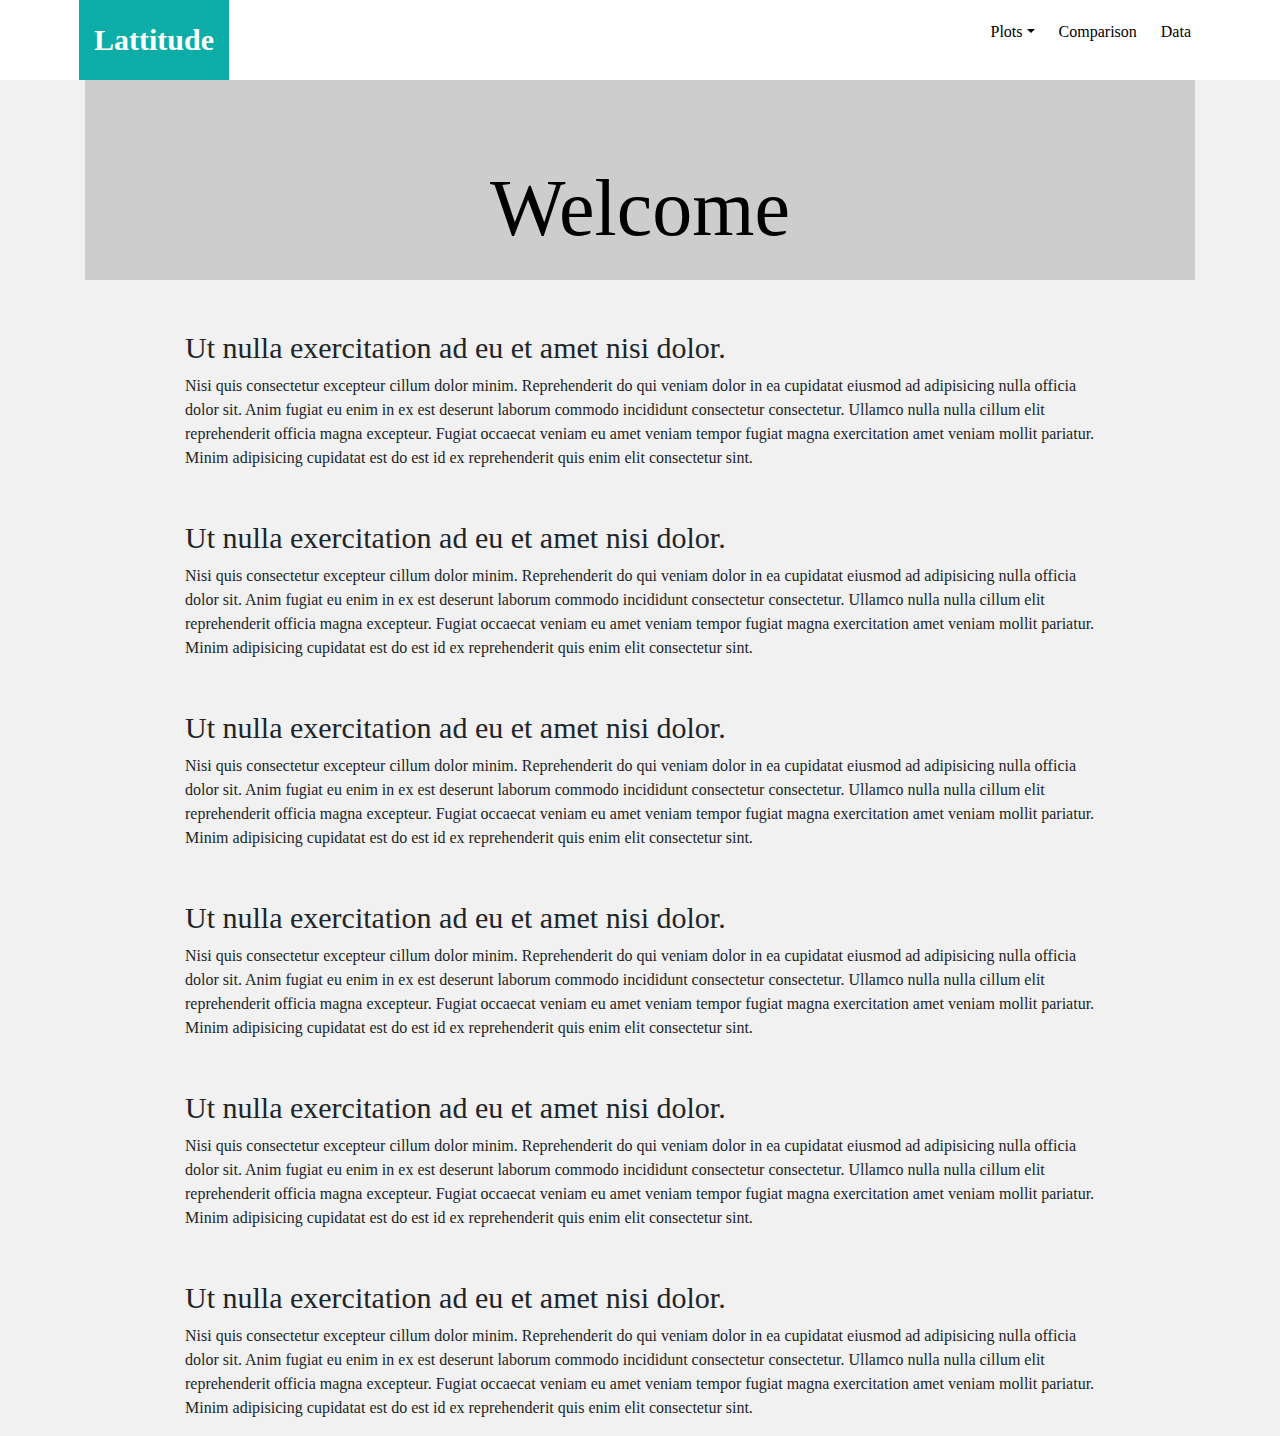
==== WebVisualizations/index.html @ 87a05447 "Initializing" ====
<!doctype html>
<html lang="en">
  <head>
    <!-- Required meta tags -->
    <meta charset="utf-8">
    <meta name="viewport" content="width=device-width, initial-scale=1, shrink-to-fit=no">
    <link rel="stylesheet" href="assets/reset.css">
    <!-- Bootstrap CSS -->
    <link rel="stylesheet" href="https://stackpath.bootstrapcdn.com/bootstrap/4.4.1/css/bootstrap.min.css" integrity="sha384-Vkoo8x4CGsO3+Hhxv8T/Q5PaXtkKtu6ug5TOeNV6gBiFeWPGFN9MuhOf23Q9Ifjh" crossorigin="anonymous">
    <link rel="stylesheet" href="assets/styles.css">
    <title>Hello, world!</title>
  </head>
  <body>
    <div class="container">
    
        <nav class="navbar navbar-default fixed-top">
            <div class="container-fluid">
            <span class="navbar-brand" >Lattitude</span>
                    <ul class="list-inline">
                        <li class="dropdown">
                        <a href="#" class="dropdown-toggle" data-toggle="dropdown">Plots</a>
                        <span class="caret"></span>
                            <ul class="dropdown-menu">
                                <li><a href="#">Max Temperature</a>  </li>
                                <li><a href="#">Humidity</a>  </li>
                                <li><a href="#">Cloudiness</a>  </li>
                                <li><a href="#">Wind Speed</a>  </li>
                            </ul>
                        </li>
                        <li>
                        <a href="#">Comparison</a>
                        </li>
                        <li>
                        <a href="#">Data</a>
                        </li>
                    </ul>
            </div>
        </nav>

        
        <nav class="navbar ">
            <div class="navbar-inner">
                <select nav-select>
                    <option value="Home">Plots</option>
                    <option value="About">Comparison</option>
                    <option value="Portfolio">Data</option>
                </select>
        </div>
        </nav>

        
        <header class="header">
          <h1>Welcome</h1>
        </header>
        <main>
          <section class="posts">
            <article class="post">
              <h3>Ut nulla exercitation ad eu et amet nisi dolor.</h3>
              <p>Nisi quis consectetur excepteur cillum dolor minim. Reprehenderit do qui veniam dolor in ea cupidatat eiusmod ad adipisicing nulla officia dolor sit. Anim fugiat eu enim in ex est deserunt laborum commodo incididunt consectetur consectetur.
                Ullamco nulla nulla cillum elit reprehenderit officia magna excepteur. Fugiat occaecat veniam eu amet veniam tempor fugiat magna exercitation amet veniam mollit pariatur. Minim adipisicing cupidatat est do est id ex reprehenderit quis enim
                elit consectetur sint.
              </p>
            </article>
            <article class="post">
              <h3>Ut nulla exercitation ad eu et amet nisi dolor.</h3>
              <p>Nisi quis consectetur excepteur cillum dolor minim. Reprehenderit do qui veniam dolor in ea cupidatat eiusmod ad adipisicing nulla officia dolor sit. Anim fugiat eu enim in ex est deserunt laborum commodo incididunt consectetur consectetur.
                Ullamco nulla nulla cillum elit reprehenderit officia magna excepteur. Fugiat occaecat veniam eu amet veniam tempor fugiat magna exercitation amet veniam mollit pariatur. Minim adipisicing cupidatat est do est id ex reprehenderit quis enim
                elit consectetur sint.
              </p>
            </article>
            <article class="post">
              <h3>Ut nulla exercitation ad eu et amet nisi dolor.</h3>
              <p>Nisi quis consectetur excepteur cillum dolor minim. Reprehenderit do qui veniam dolor in ea cupidatat eiusmod ad adipisicing nulla officia dolor sit. Anim fugiat eu enim in ex est deserunt laborum commodo incididunt consectetur consectetur.
                Ullamco nulla nulla cillum elit reprehenderit officia magna excepteur. Fugiat occaecat veniam eu amet veniam tempor fugiat magna exercitation amet veniam mollit pariatur. Minim adipisicing cupidatat est do est id ex reprehenderit quis enim
                elit consectetur sint.
              </p>
            </article>
            <article class="post">
              <h3>Ut nulla exercitation ad eu et amet nisi dolor.</h3>
              <p>Nisi quis consectetur excepteur cillum dolor minim. Reprehenderit do qui veniam dolor in ea cupidatat eiusmod ad adipisicing nulla officia dolor sit. Anim fugiat eu enim in ex est deserunt laborum commodo incididunt consectetur consectetur.
                Ullamco nulla nulla cillum elit reprehenderit officia magna excepteur. Fugiat occaecat veniam eu amet veniam tempor fugiat magna exercitation amet veniam mollit pariatur. Minim adipisicing cupidatat est do est id ex reprehenderit quis enim
                elit consectetur sint.
              </p>
            </article>
            <article class="post">
              <h3>Ut nulla exercitation ad eu et amet nisi dolor.</h3>
              <p>Nisi quis consectetur excepteur cillum dolor minim. Reprehenderit do qui veniam dolor in ea cupidatat eiusmod ad adipisicing nulla officia dolor sit. Anim fugiat eu enim in ex est deserunt laborum commodo incididunt consectetur consectetur.
                Ullamco nulla nulla cillum elit reprehenderit officia magna excepteur. Fugiat occaecat veniam eu amet veniam tempor fugiat magna exercitation amet veniam mollit pariatur. Minim adipisicing cupidatat est do est id ex reprehenderit quis enim
                elit consectetur sint.
              </p>
            </article>
            <article class="post">
              <h3>Ut nulla exercitation ad eu et amet nisi dolor.</h3>
              <p>Nisi quis consectetur excepteur cillum dolor minim. Reprehenderit do qui veniam dolor in ea cupidatat eiusmod ad adipisicing nulla officia dolor sit. Anim fugiat eu enim in ex est deserunt laborum commodo incididunt consectetur consectetur.
                Ullamco nulla nulla cillum elit reprehenderit officia magna excepteur. Fugiat occaecat veniam eu amet veniam tempor fugiat magna exercitation amet veniam mollit pariatur. Minim adipisicing cupidatat est do est id ex reprehenderit quis enim
                elit consectetur sint.
              </p>
            </article>
          </section>
        </main>
      </div>
      

    <!-- Optional JavaScript -->
    <!-- jQuery first, then Popper.js, then Bootstrap JS -->
    <script src="https://code.jquery.com/jquery-3.4.1.slim.min.js" integrity="sha384-J6qa4849blE2+poT4WnyKhv5vZF5SrPo0iEjwBvKU7imGFAV0wwj1yYfoRSJoZ+n" crossorigin="anonymous"></script>
    <script src="https://cdn.jsdelivr.net/npm/popper.js@1.16.0/dist/umd/popper.min.js" integrity="sha384-Q6E9RHvbIyZFJoft+2mJbHaEWldlvI9IOYy5n3zV9zzTtmI3UksdQRVvoxMfooAo" crossorigin="anonymous"></script>
    <script src="https://stackpath.bootstrapcdn.com/bootstrap/4.4.1/js/bootstrap.min.js" integrity="sha384-wfSDF2E50Y2D1uUdj0O3uMBJnjuUD4Ih7YwaYd1iqfktj0Uod8GCExl3Og8ifwB6" crossorigin="anonymous"></script>
  </body>
</html>
---- WebVisualizations/assets/styles.css ----
/* Giving the body the specified background color, adding font sizes for the h1 and h3 elements we'll be using */
body {
  background: #f1f1f1;
  font-family: Georgia, 'Times New Roman', Times, serif;
  
}
h1 {
  font-size: 80px;
  font-family: 'Georgia Header'
}
h3 {
  font-size: 30px;
}
/* Giving our navbar some padding and a background color */

.fixed-top{
  margin-bottom: 15px !important;
}

.navbar {
  background: white;
  justify-content: space-between;
  min-height: 80px;
  padding-top: 0%;
  padding-bottom: 0%;
  padding-left: 5%;
  padding-right: 5%;

  
}


/* Making our navbar li's inline-block elements this makes it so we can have multiple on the same line. Floats could have been used too */
.navbar li {
  display: inline-block;
  margin-right: 10px;
  margin-left: 10px;
  cursor: pointer;
}
/* Getting rid of the default link styles here */
.navbar li a {
  color: #000;
  text-decoration: none;
}

.navbar-brand{
  background:#0BADA6;
  font-size: 30px;
  font-weight: bold;
  color: white;
  padding: 0 15px;
  height: 80px;
  line-height: 80px;
}
/* Styling the header, giving it a height, a background color, and some top padding */
.header {
  height: 200px;
  padding-top: 20px;
  background: #cdcdcd;
}
/* Centering our h1 tag inside our header, giving it a little padding, removing its margin */
.header h1 {
  padding: 60px;
  margin: 0;
  color: #000;
  text-align: center;
}
/* Giving the .post element margin on 3 sides */
.post {
  margin-top: 50px;
  margin-right: 100px;
  margin-left: 100px;
}
#nav-select {
  display: none;
}

@media (max-width: 600px) {
  .navbar ul {
    visibility: hidden;
  }
  .navbar li {
    padding: 10px;
  }
  #nav-select {
    display: inline-block;
  }
  .post {
    margin-right: 30px;
    margin-left: 30px;
  }
}
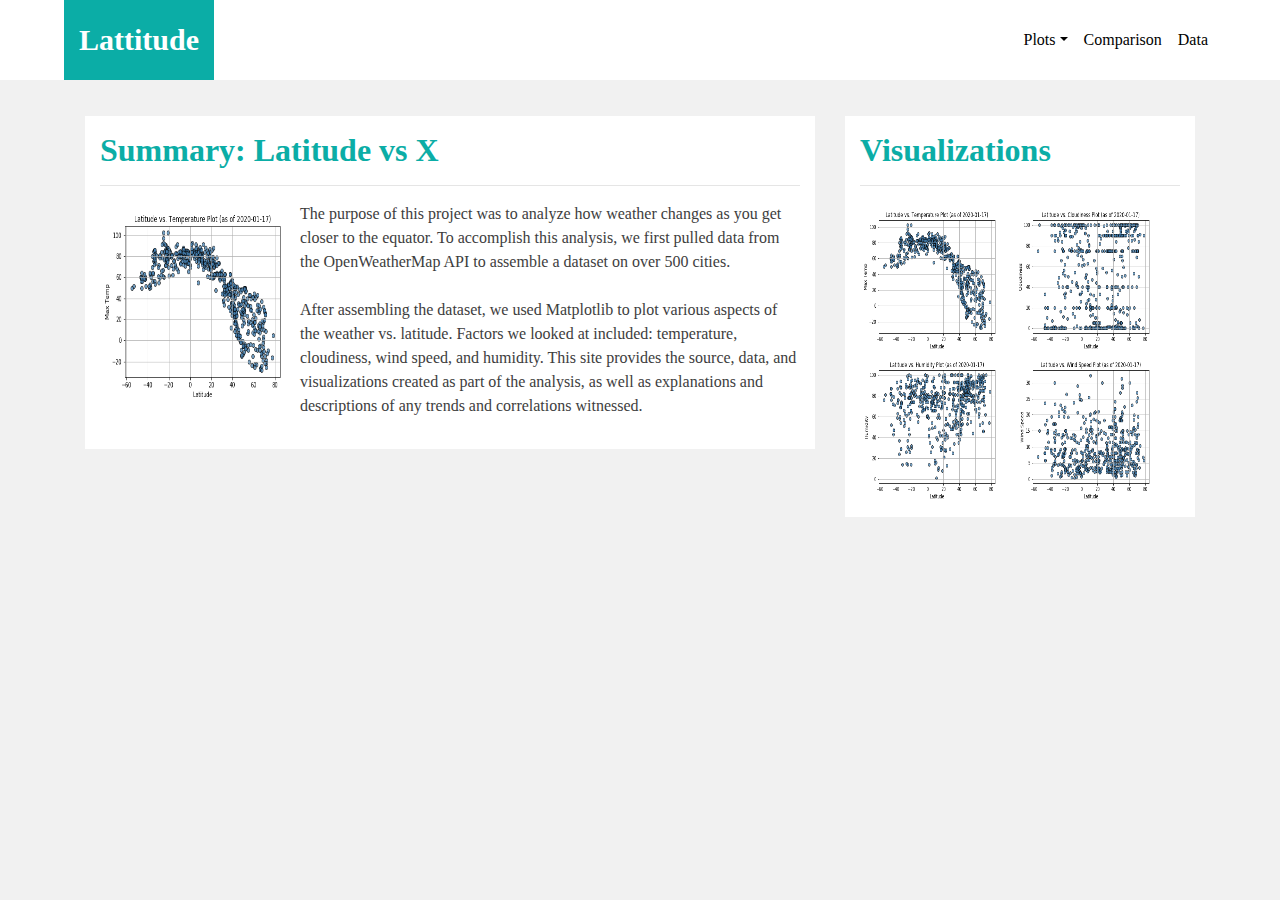
==== commit ed9df772: "Adding index" ====
--- a/WebVisualizations/index.html
+++ b/WebVisualizations/index.html
@@ -7,99 +7,77 @@
     <link rel="stylesheet" href="assets/reset.css">
     <!-- Bootstrap CSS -->
     <link rel="stylesheet" href="https://stackpath.bootstrapcdn.com/bootstrap/4.4.1/css/bootstrap.min.css" integrity="sha384-Vkoo8x4CGsO3+Hhxv8T/Q5PaXtkKtu6ug5TOeNV6gBiFeWPGFN9MuhOf23Q9Ifjh" crossorigin="anonymous">
+    <link rel="stylesheet" href="https://cdnjs.cloudflare.com/ajax/libs/font-awesome/4.7.0/css/font-awesome.min.css">
     <link rel="stylesheet" href="assets/styles.css">
-    <title>Hello, world!</title>
+    <title>Lattitude</title>
   </head>
   <body>
-    <div class="container">
-    
-        <nav class="navbar navbar-default fixed-top">
-            <div class="container-fluid">
-            <span class="navbar-brand" >Lattitude</span>
-                    <ul class="list-inline">
-                        <li class="dropdown">
-                        <a href="#" class="dropdown-toggle" data-toggle="dropdown">Plots</a>
-                        <span class="caret"></span>
-                            <ul class="dropdown-menu">
-                                <li><a href="#">Max Temperature</a>  </li>
-                                <li><a href="#">Humidity</a>  </li>
-                                <li><a href="#">Cloudiness</a>  </li>
-                                <li><a href="#">Wind Speed</a>  </li>
-                            </ul>
-                        </li>
-                        <li>
-                        <a href="#">Comparison</a>
-                        </li>
-                        <li>
-                        <a href="#">Data</a>
-                        </li>
-                    </ul>
-            </div>
-        </nav>
+    <nav class="navbar navbar-expand-sm navbar-default navbar-fixed-top py-0">
+        <!-- Brand/logo -->
+        <span class="navbar-brand">Lattitude</span>
+        <button class="navbar-toggler navbar-light" type="button" data-toggle="collapse" data-target="#navbarNavDropdown" aria-controls="navbarNavDropdown" aria-expanded="false" aria-label="Toggle navigation">
+            <span class="navbar-toggler-icon"></span>
+        </button>
+        <div class="collapse navbar-collapse justify-content-end" id="navbarNavDropdown">
+        <!-- Links -->
+        <ul class="navbar-nav my-2 my-lg-0">
+        <li class="nav-item dropdown">
+          <a class="nav-link dropdown-toggle" data-toggle="dropdown" href="#" role="button" aria-haspopup="true" aria-expanded="false">Plots</a>
+            <ul class="dropdown-menu border-0">
+                    <li class="nav-item"><a class="nav-link" href="#"> Max Temperature</a>  </li>
+                        <li class="nav-item"><a class="nav-link" href="#"> Humidity</a>  </li>
+                        <li class="nav-item"><a class="nav-link" href="#"> Cloudiness</a>  </li>
+                        <li class="nav-item"><a class="nav-link" href="#"> Wind Speed</a>  </li>
+            </ul>
+        </li>
+          <li class="nav-item">
+            <a class="nav-link" href="#">Comparison</a>
+          </li>
+          <li class="nav-item">
+            <a class="nav-link" href="#">Data</a>
+          </li>
+        </ul>
+        </div>
+      </nav>
 
+      <div class="container"> 
+          
+        <div class="row">
         
-        <nav class="navbar ">
-            <div class="navbar-inner">
-                <select nav-select>
-                    <option value="Home">Plots</option>
-                    <option value="About">Comparison</option>
-                    <option value="Portfolio">Data</option>
-                </select>
-        </div>
-        </nav>
+        
+            <div class="col-sm-8">
+              <div class="box">
+                <h2><strong>Summary: Latitude vs X</strong></h2>
+                <hr />
+                <p>
+                <!-- <div class="pull-left"> -->
+                    <img src="visualizations/Latitude_Vs_Max Temp.png" class="img-50" />
+                    
+                    The purpose of this project was to analyze how weather changes as you get closer to the equator. To accomplish this analysis, we first pulled data from the OpenWeatherMap API to assemble a dataset on over 500 cities.
+                    <br />
+                    <br />
+                    After assembling the dataset, we used Matplotlib to plot various aspects of the weather vs. latitude. Factors we looked at included: temperature, cloudiness, wind speed, and humidity. This site provides the source, data, and visualizations created as part of the analysis, as well as explanations and descriptions of any trends and correlations witnessed.
+                    </p>
+                <!-- </div> -->
+              </div> <!-- box -->
+            </div>  <!-- col -->
 
-        
-        <header class="header">
-          <h1>Welcome</h1>
-        </header>
-        <main>
-          <section class="posts">
-            <article class="post">
-              <h3>Ut nulla exercitation ad eu et amet nisi dolor.</h3>
-              <p>Nisi quis consectetur excepteur cillum dolor minim. Reprehenderit do qui veniam dolor in ea cupidatat eiusmod ad adipisicing nulla officia dolor sit. Anim fugiat eu enim in ex est deserunt laborum commodo incididunt consectetur consectetur.
-                Ullamco nulla nulla cillum elit reprehenderit officia magna excepteur. Fugiat occaecat veniam eu amet veniam tempor fugiat magna exercitation amet veniam mollit pariatur. Minim adipisicing cupidatat est do est id ex reprehenderit quis enim
-                elit consectetur sint.
-              </p>
-            </article>
-            <article class="post">
-              <h3>Ut nulla exercitation ad eu et amet nisi dolor.</h3>
-              <p>Nisi quis consectetur excepteur cillum dolor minim. Reprehenderit do qui veniam dolor in ea cupidatat eiusmod ad adipisicing nulla officia dolor sit. Anim fugiat eu enim in ex est deserunt laborum commodo incididunt consectetur consectetur.
-                Ullamco nulla nulla cillum elit reprehenderit officia magna excepteur. Fugiat occaecat veniam eu amet veniam tempor fugiat magna exercitation amet veniam mollit pariatur. Minim adipisicing cupidatat est do est id ex reprehenderit quis enim
-                elit consectetur sint.
-              </p>
-            </article>
-            <article class="post">
-              <h3>Ut nulla exercitation ad eu et amet nisi dolor.</h3>
-              <p>Nisi quis consectetur excepteur cillum dolor minim. Reprehenderit do qui veniam dolor in ea cupidatat eiusmod ad adipisicing nulla officia dolor sit. Anim fugiat eu enim in ex est deserunt laborum commodo incididunt consectetur consectetur.
-                Ullamco nulla nulla cillum elit reprehenderit officia magna excepteur. Fugiat occaecat veniam eu amet veniam tempor fugiat magna exercitation amet veniam mollit pariatur. Minim adipisicing cupidatat est do est id ex reprehenderit quis enim
-                elit consectetur sint.
-              </p>
-            </article>
-            <article class="post">
-              <h3>Ut nulla exercitation ad eu et amet nisi dolor.</h3>
-              <p>Nisi quis consectetur excepteur cillum dolor minim. Reprehenderit do qui veniam dolor in ea cupidatat eiusmod ad adipisicing nulla officia dolor sit. Anim fugiat eu enim in ex est deserunt laborum commodo incididunt consectetur consectetur.
-                Ullamco nulla nulla cillum elit reprehenderit officia magna excepteur. Fugiat occaecat veniam eu amet veniam tempor fugiat magna exercitation amet veniam mollit pariatur. Minim adipisicing cupidatat est do est id ex reprehenderit quis enim
-                elit consectetur sint.
-              </p>
-            </article>
-            <article class="post">
-              <h3>Ut nulla exercitation ad eu et amet nisi dolor.</h3>
-              <p>Nisi quis consectetur excepteur cillum dolor minim. Reprehenderit do qui veniam dolor in ea cupidatat eiusmod ad adipisicing nulla officia dolor sit. Anim fugiat eu enim in ex est deserunt laborum commodo incididunt consectetur consectetur.
-                Ullamco nulla nulla cillum elit reprehenderit officia magna excepteur. Fugiat occaecat veniam eu amet veniam tempor fugiat magna exercitation amet veniam mollit pariatur. Minim adipisicing cupidatat est do est id ex reprehenderit quis enim
-                elit consectetur sint.
-              </p>
-            </article>
-            <article class="post">
-              <h3>Ut nulla exercitation ad eu et amet nisi dolor.</h3>
-              <p>Nisi quis consectetur excepteur cillum dolor minim. Reprehenderit do qui veniam dolor in ea cupidatat eiusmod ad adipisicing nulla officia dolor sit. Anim fugiat eu enim in ex est deserunt laborum commodo incididunt consectetur consectetur.
-                Ullamco nulla nulla cillum elit reprehenderit officia magna excepteur. Fugiat occaecat veniam eu amet veniam tempor fugiat magna exercitation amet veniam mollit pariatur. Minim adipisicing cupidatat est do est id ex reprehenderit quis enim
-                elit consectetur sint.
-              </p>
-            </article>
-          </section>
-        </main>
-      </div>
-      
+            <div class="col-sm-4">
+              <div class="box">
+                <h2><strong>Visualizations</strong></h2>
+                <hr />
+                <img src="visualizations/Latitude_Vs_Max Temp.png" class="img-25" />
+                <img src="visualizations/Latitude_Vs_Cloudiness.png" class="img-25" />
+                <img src="visualizations/Latitude_Vs_Humidity.png" class="img-25" />
+                <img src="visualizations/Latitude_Vs_Wind Speed.png" class="img-25" />
+
+              </div> <!-- box -->
+            </div> <!-- col -->
+
+        </div> <!-- row -->
+
+    </div> <!--  class="container" -->
+
 
     <!-- Optional JavaScript -->
     <!-- jQuery first, then Popper.js, then Bootstrap JS -->
--- a/WebVisualizations/assets/styles.css
+++ b/WebVisualizations/assets/styles.css
@@ -1,92 +1,79 @@
-/* Giving the body the specified background color, adding font sizes for the h1 and h3 elements we'll be using */
 body {
   background: #f1f1f1;
   font-family: Georgia, 'Times New Roman', Times, serif;
-  
 }
+
 h1 {
   font-size: 80px;
-  font-family: 'Georgia Header'
-}
-h3 {
-  font-size: 30px;
-}
-/* Giving our navbar some padding and a background color */
-
-.fixed-top{
-  margin-bottom: 15px !important;
+  font-family: 'Georgia Header';
+  color:#0BADA6;
 }
 
-.navbar {
-  background: white;
-  justify-content: space-between;
-  min-height: 80px;
-  padding-top: 0%;
-  padding-bottom: 0%;
-  padding-left: 5%;
-  padding-right: 5%;
-
-  
+h2, h3 {
+  color:#0BADA6;
 }
-
-
-/* Making our navbar li's inline-block elements this makes it so we can have multiple on the same line. Floats could have been used too */
-.navbar li {
-  display: inline-block;
-  margin-right: 10px;
-  margin-left: 10px;
-  cursor: pointer;
-}
-/* Getting rid of the default link styles here */
+/* Customizations over here  */
 .navbar li a {
   color: #000;
   text-decoration: none;
 }
 
-.navbar-brand{
-  background:#0BADA6;
-  font-size: 30px;
-  font-weight: bold;
-  color: white;
-  padding: 0 15px;
-  height: 80px;
-  line-height: 80px;
-}
-/* Styling the header, giving it a height, a background color, and some top padding */
-.header {
-  height: 200px;
-  padding-top: 20px;
-  background: #cdcdcd;
-}
-/* Centering our h1 tag inside our header, giving it a little padding, removing its margin */
-.header h1 {
-  padding: 60px;
-  margin: 0;
-  color: #000;
-  text-align: center;
-}
-/* Giving the .post element margin on 3 sides */
-.post {
-  margin-top: 50px;
-  margin-right: 100px;
-  margin-left: 100px;
-}
-#nav-select {
-  display: none;
+.navbar {
+  background: white;
+  min-height: 80px;
+  padding-left: 5%;
+  padding-right: 5%;
+  margin-bottom: 2%;
 }
 
+.navbar-collapse{
+  justify-content: space-between;
+  min-height: 80px;
+}
+
+.navbar-brand{
+background:#0BADA6;
+font-size: 30px;
+font-weight: bold;
+color: white;
+padding: 0 15px;
+height: 80px;
+line-height: 80px;
+}
+
+.box {
+  margin-top: 10px;
+  word-wrap:break-word !important;
+  padding: 15px;
+  color: rgb(61, 61, 61);
+  background: white;
+  vertical-align: text-top;
+}
+
+.img-100 img {  max-width: 100%;}
+.img-75 img {  max-width: 75%;}
+.img-50 {  width: 200px; height: 200px; }
+.img-25 {  width: 150px; height: 150px; }
+
+p {
+  word-wrap:break-word !important;
+  display: flex ;
+
+}
+
+
 @media (max-width: 600px) {
-  .navbar ul {
-    visibility: hidden;
+  .menu-inline {
+      visibility: hidden;
   }
-  .navbar li {
-    padding: 10px;
+
+  .navbar-toggler {
+      visibility: visible;
   }
-  #nav-select {
-    display: inline-block;
+  p {
+      word-wrap:break-word !important;
+      display: flex ;
   }
-  .post {
-    margin-right: 30px;
-    margin-left: 30px;
-  }
+  
+  
 }